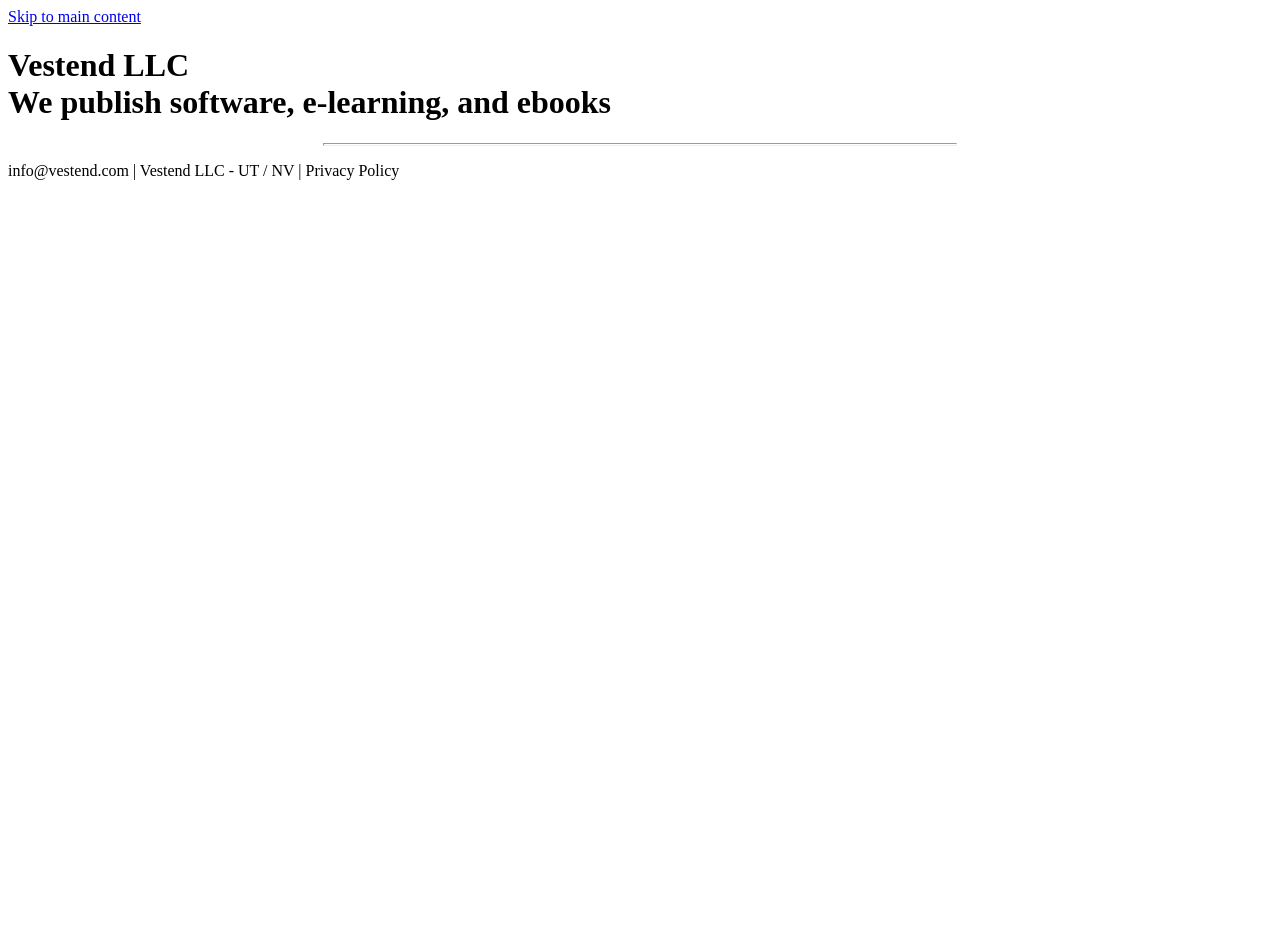
==== index.html @ e87ff572 "Create index.html" ====
<!DOCTYPE html><html lang="en"><head><title>Vestend LLC: Software &amp; E-Learning - Empowering Knowledge Through Software &amp; E-Learning</title><meta http-equiv="Content-Type" content="text/html; charset=utf-8" /><meta name="keywords" content="software publishing, e-learning solutions, ebook publishing, digital learning resources, online education tools, Vestend LLC" /><meta name="description" content="Discover Vestend LLCs innovative software, e-learning courses, and ebooks to elevate your skills and knowledge." /><meta property="og:description" content="Discover Vestend LLCs innovative software, e-learning courses, and ebooks to elevate your skills and knowledge." /><meta name="icbm" content="37.7854,-122.422" /><meta name="geo.position" content="37.7854;-122.422" /><meta name="geo.placename" content="San Francisco" /><meta property="og:title" content="Vestend LLC: Software &amp; E-Learning - Empowering Knowledge Through Software &amp; E-Learning" /><meta property="og:type" content="website" /><meta property="og:locale" content="en" /><meta property="og:url" content="https://vestend.com" /><meta name="viewport" content="width=device-width, initial-scale=1" /><link rel="icon" href="data:," /><link rel="preconnect" href="" /><link rel="stylesheet" type="text/css" media="screen" href="/webcard/static/app.min.1794403447.css"/><link rel="stylesheet" type="text/css" media="screen" href="/css/custom.261115013739.css" id="customcss"/><link rel="canonical" href="https://vestend.com"/><script>if (!webcard) var webcard={};webcard.id=3706288;webcard.moduleId=37713932;webcard.culture="en";webcard.type=2;webcard.isEdit=false;webcard.isPreview=true;webcard.isMobile=/Android|webOS|iPhone|iPad|iPod|BlackBerry/i.test(navigator.userAgent);webcard.isTouch='ontouchstart' in window || navigator.msMaxTouchPoints > 0;webcard.googleMapsEmbedApiKey='AIzaSyDoOLq_ts27g3vEog9sGYB0GJSyWBDK9gs';webcard.googleMapsApiKey='';webcard.apiHost=location.host + '/api.php';var extraPath='';</script><style>figure{margin:0}@media screen and (max-width: 975px) {  #ed-4304108039 > .background-image-holder:not(.ed-lazyload) { background-image: url("/images/976%2CB5/29302123/vintage-mid-century-travel-poster-1-874JmNh-vWP-5UiCc37XBA.jpg") !important; }} @media screen and (max-width: 575px) {  #ed-4304108039 > .background-image-holder:not(.ed-lazyload) { background-image: url("/images/576%2CB5/29302123/vintage-mid-century-travel-poster-1-874JmNh-vWP-5UiCc37XBA.jpg") !important; }} #ed-4304108048 hr { width: 50%; height: 1px; } #ed-4304108036 > .inner { align-content: center; } #ed-4304108036 { min-height: 100vh; }</style></head><body class="page-37713932 pagelayout-1 index slogan culture-en"><a href="#main-content" class="wv-link-content button">Skip to main content</a>
<div class="ed-element ed-container full-width wv-boxed wv-spacer preset-callout-v2-default" id="ed-4304108036"><div class="background"><figure class="ed-element ed-image wv-bg" id="ed-4304108039"><div class="background-image-holder lazyload ed-lazyload" data-background="url(&quot;/images/1168%2CB5/29302123/vintage-mid-century-travel-poster-1-874JmNh-vWP-5UiCc37XBA.jpg&quot;)" style="background-image: url(&quot;data:image/svg+xml,%3Csvg%20width='1168'%20viewBox='0%200%201168%20784'%20xmlns='http://www.w3.org/2000/svg'%3E%3Crect%20width='1168'%20height='784'%20style='fill:%20%23F7F7F7'%20/%3E%3C/svg%3E&quot;);"></div></figure></div><div class="overlay" style="background-color: rgba(0, 0, 0, 0.5);"></div><div class="inner" data-parallax-amount="0"><div class="ed-element ed-container wv-overflow_visible callout-box" id="ed-4304108042"><div class="inner"><div class="ed-element ed-headline custom-theme" id="ed-4304108045"><h1 class="center">Vestend LLC <br>We publish software, e-learning, and ebooks</h1></div><div class="ed-element ed-separator" id="ed-4304108048"><hr class="bg-background"></div><div class="ed-element ed-text custom-theme" id="ed-4304108051"><p>info@vestend.com | Vestend LLC - UT / NV | Privacy Policy</p></div></div></div></div></div><script src="/webcard/static/app.bundle.1794403456.js"></script><script src="/js/custom.261115013125.js"></script></body>
</html>
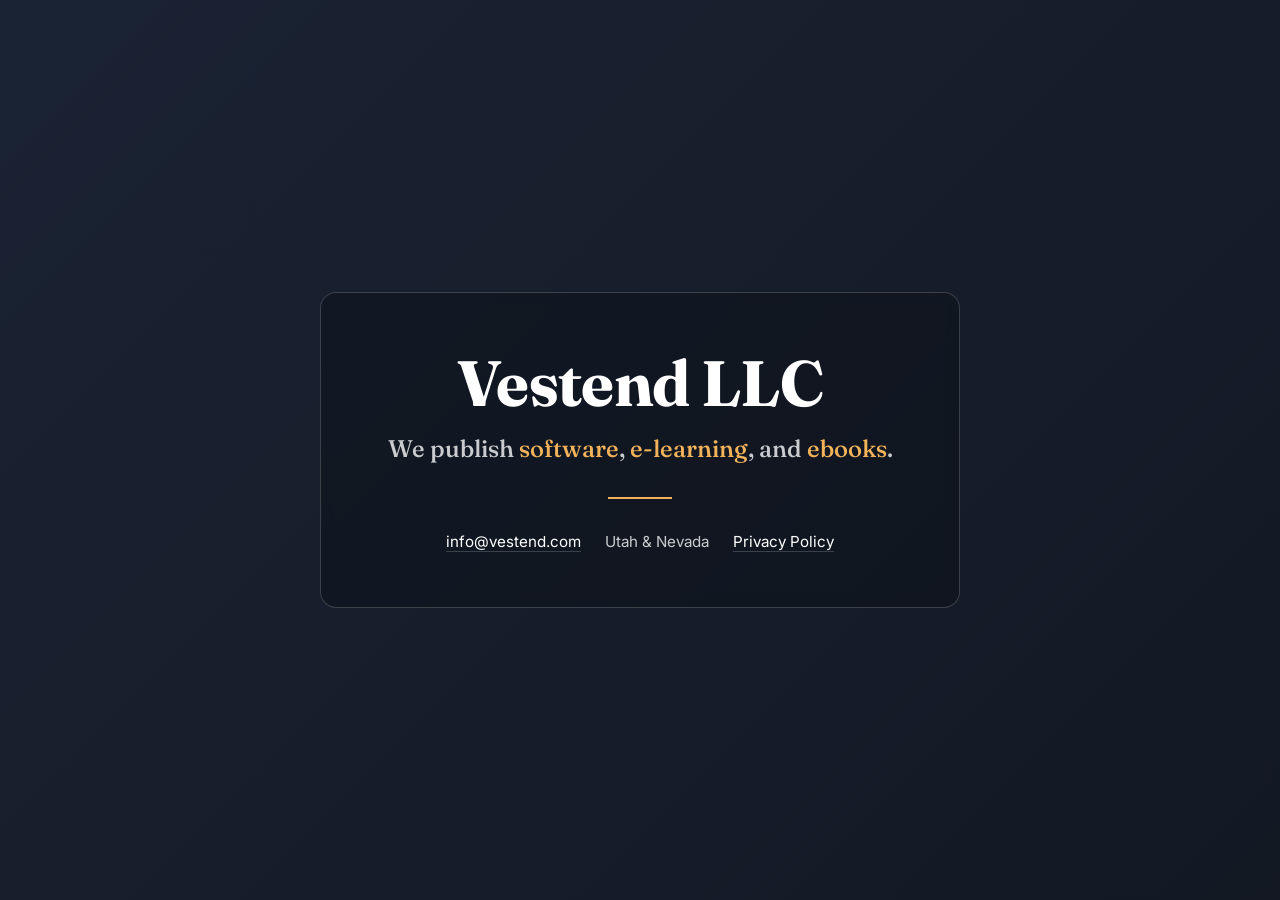
==== commit 298fa0ac: "Update index.html" ====
--- a/index.html
+++ b/index.html
@@ -1,3 +1,178 @@
-<!DOCTYPE html><html lang="en"><head><title>Vestend LLC: Software &amp; E-Learning - Empowering Knowledge Through Software &amp; E-Learning</title><meta http-equiv="Content-Type" content="text/html; charset=utf-8" /><meta name="keywords" content="software publishing, e-learning solutions, ebook publishing, digital learning resources, online education tools, Vestend LLC" /><meta name="description" content="Discover Vestend LLCs innovative software, e-learning courses, and ebooks to elevate your skills and knowledge." /><meta property="og:description" content="Discover Vestend LLCs innovative software, e-learning courses, and ebooks to elevate your skills and knowledge." /><meta name="icbm" content="37.7854,-122.422" /><meta name="geo.position" content="37.7854;-122.422" /><meta name="geo.placename" content="San Francisco" /><meta property="og:title" content="Vestend LLC: Software &amp; E-Learning - Empowering Knowledge Through Software &amp; E-Learning" /><meta property="og:type" content="website" /><meta property="og:locale" content="en" /><meta property="og:url" content="https://vestend.com" /><meta name="viewport" content="width=device-width, initial-scale=1" /><link rel="icon" href="data:," /><link rel="preconnect" href="" /><link rel="stylesheet" type="text/css" media="screen" href="/webcard/static/app.min.1794403447.css"/><link rel="stylesheet" type="text/css" media="screen" href="/css/custom.261115013739.css" id="customcss"/><link rel="canonical" href="https://vestend.com"/><script>if (!webcard) var webcard={};webcard.id=3706288;webcard.moduleId=37713932;webcard.culture="en";webcard.type=2;webcard.isEdit=false;webcard.isPreview=true;webcard.isMobile=/Android|webOS|iPhone|iPad|iPod|BlackBerry/i.test(navigator.userAgent);webcard.isTouch='ontouchstart' in window || navigator.msMaxTouchPoints > 0;webcard.googleMapsEmbedApiKey='AIzaSyDoOLq_ts27g3vEog9sGYB0GJSyWBDK9gs';webcard.googleMapsApiKey='';webcard.apiHost=location.host + '/api.php';var extraPath='';</script><style>figure{margin:0}@media screen and (max-width: 975px) {  #ed-4304108039 > .background-image-holder:not(.ed-lazyload) { background-image: url("/images/976%2CB5/29302123/vintage-mid-century-travel-poster-1-874JmNh-vWP-5UiCc37XBA.jpg") !important; }} @media screen and (max-width: 575px) {  #ed-4304108039 > .background-image-holder:not(.ed-lazyload) { background-image: url("/images/576%2CB5/29302123/vintage-mid-century-travel-poster-1-874JmNh-vWP-5UiCc37XBA.jpg") !important; }} #ed-4304108048 hr { width: 50%; height: 1px; } #ed-4304108036 > .inner { align-content: center; } #ed-4304108036 { min-height: 100vh; }</style></head><body class="page-37713932 pagelayout-1 index slogan culture-en"><a href="#main-content" class="wv-link-content button">Skip to main content</a>
-<div class="ed-element ed-container full-width wv-boxed wv-spacer preset-callout-v2-default" id="ed-4304108036"><div class="background"><figure class="ed-element ed-image wv-bg" id="ed-4304108039"><div class="background-image-holder lazyload ed-lazyload" data-background="url(&quot;/images/1168%2CB5/29302123/vintage-mid-century-travel-poster-1-874JmNh-vWP-5UiCc37XBA.jpg&quot;)" style="background-image: url(&quot;data:image/svg+xml,%3Csvg%20width='1168'%20viewBox='0%200%201168%20784'%20xmlns='http://www.w3.org/2000/svg'%3E%3Crect%20width='1168'%20height='784'%20style='fill:%20%23F7F7F7'%20/%3E%3C/svg%3E&quot;);"></div></figure></div><div class="overlay" style="background-color: rgba(0, 0, 0, 0.5);"></div><div class="inner" data-parallax-amount="0"><div class="ed-element ed-container wv-overflow_visible callout-box" id="ed-4304108042"><div class="inner"><div class="ed-element ed-headline custom-theme" id="ed-4304108045"><h1 class="center">Vestend LLC <br>We publish software, e-learning, and ebooks</h1></div><div class="ed-element ed-separator" id="ed-4304108048"><hr class="bg-background"></div><div class="ed-element ed-text custom-theme" id="ed-4304108051"><p>info@vestend.com | Vestend LLC - UT / NV | Privacy Policy</p></div></div></div></div></div><script src="/webcard/static/app.bundle.1794403456.js"></script><script src="/js/custom.261115013125.js"></script></body>
+<!DOCTYPE html>
+<html lang="en">
+<head>
+  <meta charset="utf-8">
+  <meta name="viewport" content="width=device-width, initial-scale=1">
+
+  <title>Vestend LLC — Software, E-Learning &amp; Ebooks</title>
+  <meta name="description" content="Discover Vestend LLC's innovative software, e-learning courses, and ebooks to elevate your skills and knowledge.">
+  <meta name="keywords" content="software publishing, e-learning solutions, ebook publishing, digital learning resources, online education tools, Vestend LLC">
+  <link rel="canonical" href="https://vestend.com">
+  <link rel="icon" href="data:,">
+
+  <!-- Open Graph -->
+  <meta property="og:type" content="website">
+  <meta property="og:url" content="https://vestend.com">
+  <meta property="og:title" content="Vestend LLC — Software, E-Learning &amp; Ebooks">
+  <meta property="og:description" content="Discover Vestend LLC's innovative software, e-learning courses, and ebooks to elevate your skills and knowledge.">
+  <meta property="og:locale" content="en_US">
+
+  <!-- Fonts -->
+  <link rel="preconnect" href="https://fonts.googleapis.com">
+  <link rel="preconnect" href="https://fonts.gstatic.com" crossorigin>
+  <link href="https://fonts.googleapis.com/css2?family=Fraunces:opsz,wght@9..144,500;9..144,700&family=Inter:wght@400;500&display=swap" rel="stylesheet">
+
+  <style>
+    :root {
+      --text: #ffffff;
+      --text-muted: rgba(255, 255, 255, 0.78);
+      --accent: #f2b35b;
+      --overlay: rgba(12, 16, 24, 0.55);
+      --card: rgba(12, 16, 24, 0.45);
+      --border: rgba(255, 255, 255, 0.18);
+    }
+
+    *, *::before, *::after { box-sizing: border-box; }
+
+    html, body { margin: 0; height: 100%; }
+
+    body {
+      font-family: "Inter", system-ui, -apple-system, "Segoe UI", Roboto, sans-serif;
+      color: var(--text);
+      background: #1b2230;
+      -webkit-font-smoothing: antialiased;
+    }
+
+    /* Skip link: hidden until focused */
+    .skip-link {
+      position: absolute;
+      left: 1rem;
+      top: -3rem;
+      padding: 0.5rem 1rem;
+      background: var(--accent);
+      color: #1b2230;
+      border-radius: 6px;
+      font-weight: 500;
+      text-decoration: none;
+      z-index: 10;
+    }
+    .skip-link:focus { top: 1rem; }
+
+    /* Full-screen hero with background image */
+    .hero {
+      position: relative;
+      min-height: 100vh;
+      min-height: 100svh;
+      display: grid;
+      place-items: center;
+      padding: 2rem 1rem;
+      background:
+        linear-gradient(var(--overlay), var(--overlay)),
+        url("/images/1168%2CB5/29302123/vintage-mid-century-travel-poster-1-874JmNh-vWP-5UiCc37XBA.jpg") center / cover no-repeat,
+        linear-gradient(135deg, #2b3a55, #1b2230);
+    }
+    @media (max-width: 975px) {
+      .hero {
+        background-image:
+          linear-gradient(var(--overlay), var(--overlay)),
+          url("/images/976%2CB5/29302123/vintage-mid-century-travel-poster-1-874JmNh-vWP-5UiCc37XBA.jpg"),
+          linear-gradient(135deg, #2b3a55, #1b2230);
+      }
+    }
+    @media (max-width: 575px) {
+      .hero {
+        background-image:
+          linear-gradient(var(--overlay), var(--overlay)),
+          url("/images/576%2CB5/29302123/vintage-mid-century-travel-poster-1-874JmNh-vWP-5UiCc37XBA.jpg"),
+          linear-gradient(135deg, #2b3a55, #1b2230);
+      }
+    }
+
+    .card {
+      width: 100%;
+      max-width: 40rem;
+      padding: clamp(2rem, 6vw, 3.5rem) clamp(1.25rem, 5vw, 3rem);
+      text-align: center;
+      background: var(--card);
+      border: 1px solid var(--border);
+      border-radius: 16px;
+      backdrop-filter: blur(6px);
+      -webkit-backdrop-filter: blur(6px);
+    }
+
+    h1 {
+      margin: 0;
+      font-family: "Fraunces", Georgia, serif;
+      font-weight: 700;
+      font-size: clamp(2.5rem, 8vw, 4rem);
+      line-height: 1.05;
+      letter-spacing: -0.01em;
+    }
+
+    .tagline {
+      margin: 1rem 0 0;
+      font-family: "Fraunces", Georgia, serif;
+      font-weight: 500;
+      font-size: clamp(1.15rem, 3.5vw, 1.5rem);
+      line-height: 1.4;
+      color: var(--text-muted);
+    }
+
+    .tagline .highlight { color: var(--accent); }
+
+    .divider {
+      width: 4rem;
+      height: 2px;
+      margin: 2rem auto;
+      border: 0;
+      background: var(--accent);
+    }
+
+    .contact {
+      display: flex;
+      flex-wrap: wrap;
+      justify-content: center;
+      gap: 0.5rem 1.5rem;
+      margin: 0;
+      padding: 0;
+      list-style: none;
+      font-size: 0.95rem;
+      color: var(--text-muted);
+    }
+
+    .contact a {
+      color: var(--text);
+      text-decoration: none;
+      border-bottom: 1px solid var(--border);
+      transition: border-color 0.2s, color 0.2s;
+    }
+    .contact a:hover,
+    .contact a:focus-visible {
+      color: var(--accent);
+      border-color: var(--accent);
+    }
+  </style>
+</head>
+<body>
+  <a href="#main-content" class="skip-link">Skip to main content</a>
+
+  <main id="main-content" class="hero">
+    <div class="card">
+      <h1>Vestend LLC</h1>
+      <p class="tagline">
+        We publish <span class="highlight">software</span>,
+        <span class="highlight">e-learning</span>, and
+        <span class="highlight">ebooks</span>.
+      </p>
+
+      <hr class="divider">
+
+      <ul class="contact">
+        <li><a href="mailto:info@vestend.com">info@vestend.com</a></li>
+        <li>Utah &amp; Nevada</li>
+        <li><a href="/privacy">Privacy Policy</a></li>
+      </ul>
+    </div>
+  </main>
+</body>
 </html>
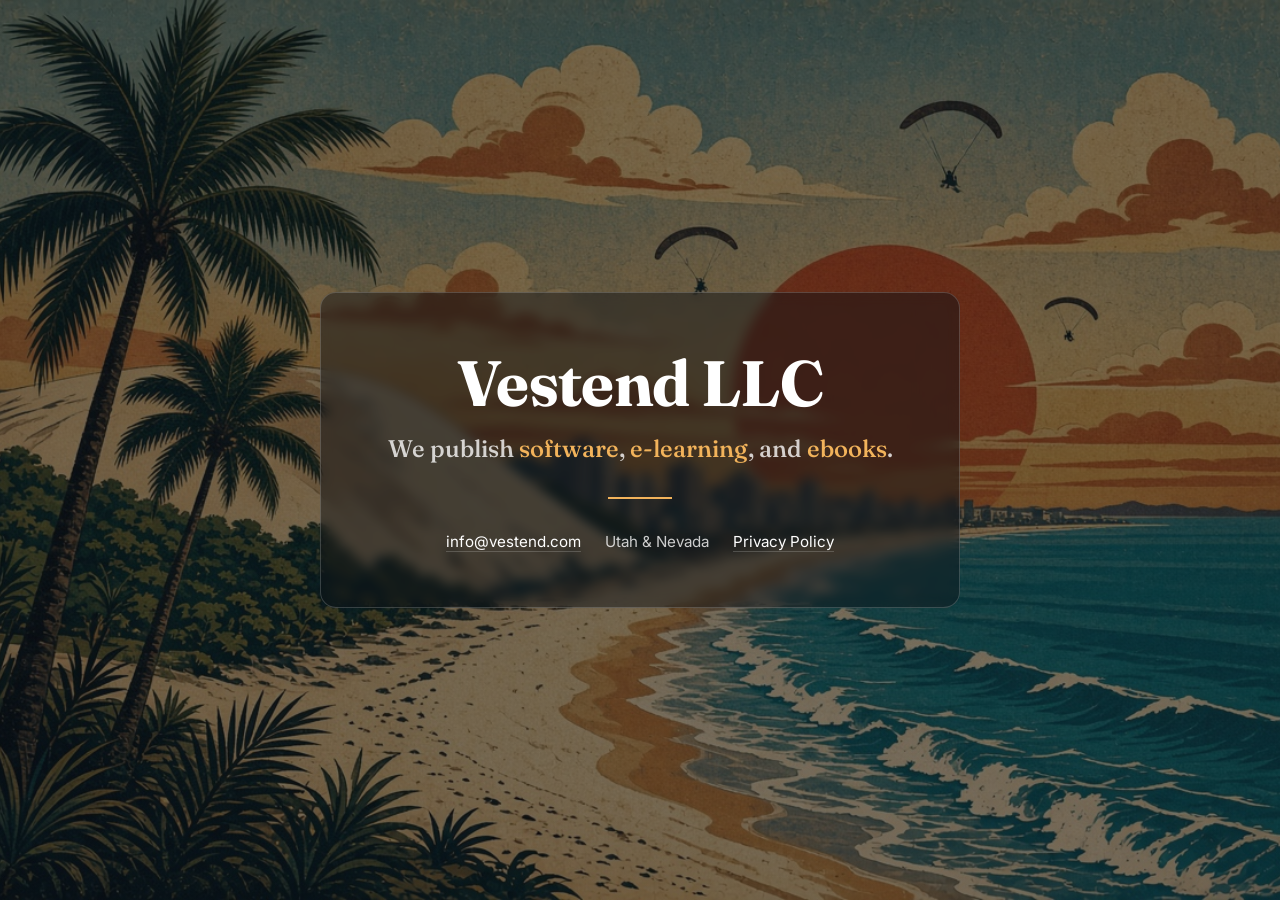
==== commit 72d8f9f0: "Fix background image path, add Utah/Nevada location tags, add privacy policy - Point the hero backgr" ====
--- a/index.html
+++ b/index.html
@@ -16,6 +16,28 @@
   <meta property="og:title" content="Vestend LLC — Software, E-Learning &amp; Ebooks">
   <meta property="og:description" content="Discover Vestend LLC's innovative software, e-learning courses, and ebooks to elevate your skills and knowledge.">
   <meta property="og:locale" content="en_US">
+  <meta property="og:image" content="https://vestend.com/images/vintage-mid-century-travel-poster-1.jpg">
+
+  <!-- Location: Utah and Nevada -->
+  <meta name="geo.placename" content="Utah and Nevada, United States">
+  <script type="application/ld+json">
+  {
+    "@context": "https://schema.org",
+    "@type": "Organization",
+    "name": "Vestend LLC",
+    "url": "https://vestend.com",
+    "email": "info@vestend.com",
+    "description": "Vestend LLC publishes software, e-learning courses, and ebooks.",
+    "areaServed": [
+      { "@type": "State", "name": "Utah" },
+      { "@type": "State", "name": "Nevada" }
+    ],
+    "location": [
+      { "@type": "Place", "address": { "@type": "PostalAddress", "addressRegion": "UT", "addressCountry": "US" } },
+      { "@type": "Place", "address": { "@type": "PostalAddress", "addressRegion": "NV", "addressCountry": "US" } }
+    ]
+  }
+  </script>
 
   <!-- Fonts -->
   <link rel="preconnect" href="https://fonts.googleapis.com">
@@ -68,24 +90,8 @@
       padding: 2rem 1rem;
       background:
         linear-gradient(var(--overlay), var(--overlay)),
-        url("/images/1168%2CB5/29302123/vintage-mid-century-travel-poster-1-874JmNh-vWP-5UiCc37XBA.jpg") center / cover no-repeat,
+        url("/images/vintage-mid-century-travel-poster-1.jpg") center / cover no-repeat,
         linear-gradient(135deg, #2b3a55, #1b2230);
-    }
-    @media (max-width: 975px) {
-      .hero {
-        background-image:
-          linear-gradient(var(--overlay), var(--overlay)),
-          url("/images/976%2CB5/29302123/vintage-mid-century-travel-poster-1-874JmNh-vWP-5UiCc37XBA.jpg"),
-          linear-gradient(135deg, #2b3a55, #1b2230);
-      }
-    }
-    @media (max-width: 575px) {
-      .hero {
-        background-image:
-          linear-gradient(var(--overlay), var(--overlay)),
-          url("/images/576%2CB5/29302123/vintage-mid-century-travel-poster-1-874JmNh-vWP-5UiCc37XBA.jpg"),
-          linear-gradient(135deg, #2b3a55, #1b2230);
-      }
     }
 
     .card {
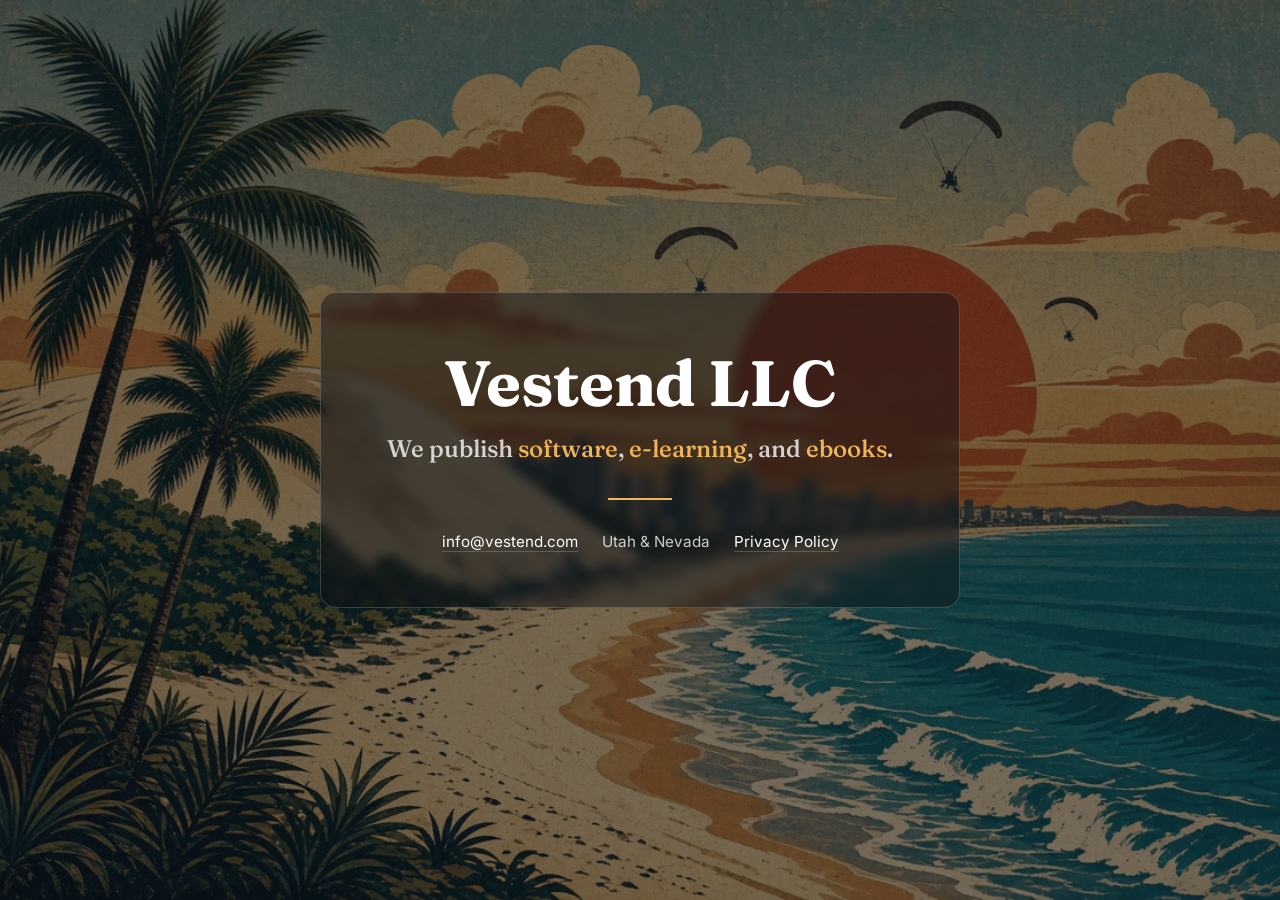
==== commit 0a9de659: "Self-host Inter and Fraunces fonts; drop Google Fonts - Add latin-subset WOFF2 files (Fontsource 5.3" ====
--- a/index.html
+++ b/index.html
@@ -39,10 +39,9 @@
   }
   </script>
 
-  <!-- Fonts -->
-  <link rel="preconnect" href="https://fonts.googleapis.com">
-  <link rel="preconnect" href="https://fonts.gstatic.com" crossorigin>
-  <link href="https://fonts.googleapis.com/css2?family=Fraunces:opsz,wght@9..144,500;9..144,700&family=Inter:wght@400;500&display=swap" rel="stylesheet">
+  <!-- Fonts (self-hosted) -->
+  <link rel="preload" href="/fonts/fraunces-latin-700-normal.woff2" as="font" type="font/woff2" crossorigin>
+  <link rel="stylesheet" href="/fonts/fonts.css">
 
   <style>
     :root {
--- a/fonts/fonts.css
+++ b/fonts/fonts.css
@@ -0,0 +1,32 @@
+/* Self-hosted fonts (latin subset), from Fontsource 5.3.0.
+   Inter and Fraunces are licensed under the SIL Open Font License 1.1.
+   See LICENSE-Inter.txt and LICENSE-Fraunces.txt in this folder. */
+
+@font-face {
+  font-family: "Inter";
+  font-style: normal;
+  font-weight: 400;
+  font-display: swap;
+  src: url("/fonts/inter-latin-400-normal.woff2") format("woff2");
+}
+@font-face {
+  font-family: "Inter";
+  font-style: normal;
+  font-weight: 500;
+  font-display: swap;
+  src: url("/fonts/inter-latin-500-normal.woff2") format("woff2");
+}
+@font-face {
+  font-family: "Fraunces";
+  font-style: normal;
+  font-weight: 500;
+  font-display: swap;
+  src: url("/fonts/fraunces-latin-500-normal.woff2") format("woff2");
+}
+@font-face {
+  font-family: "Fraunces";
+  font-style: normal;
+  font-weight: 700;
+  font-display: swap;
+  src: url("/fonts/fraunces-latin-700-normal.woff2") format("woff2");
+}
